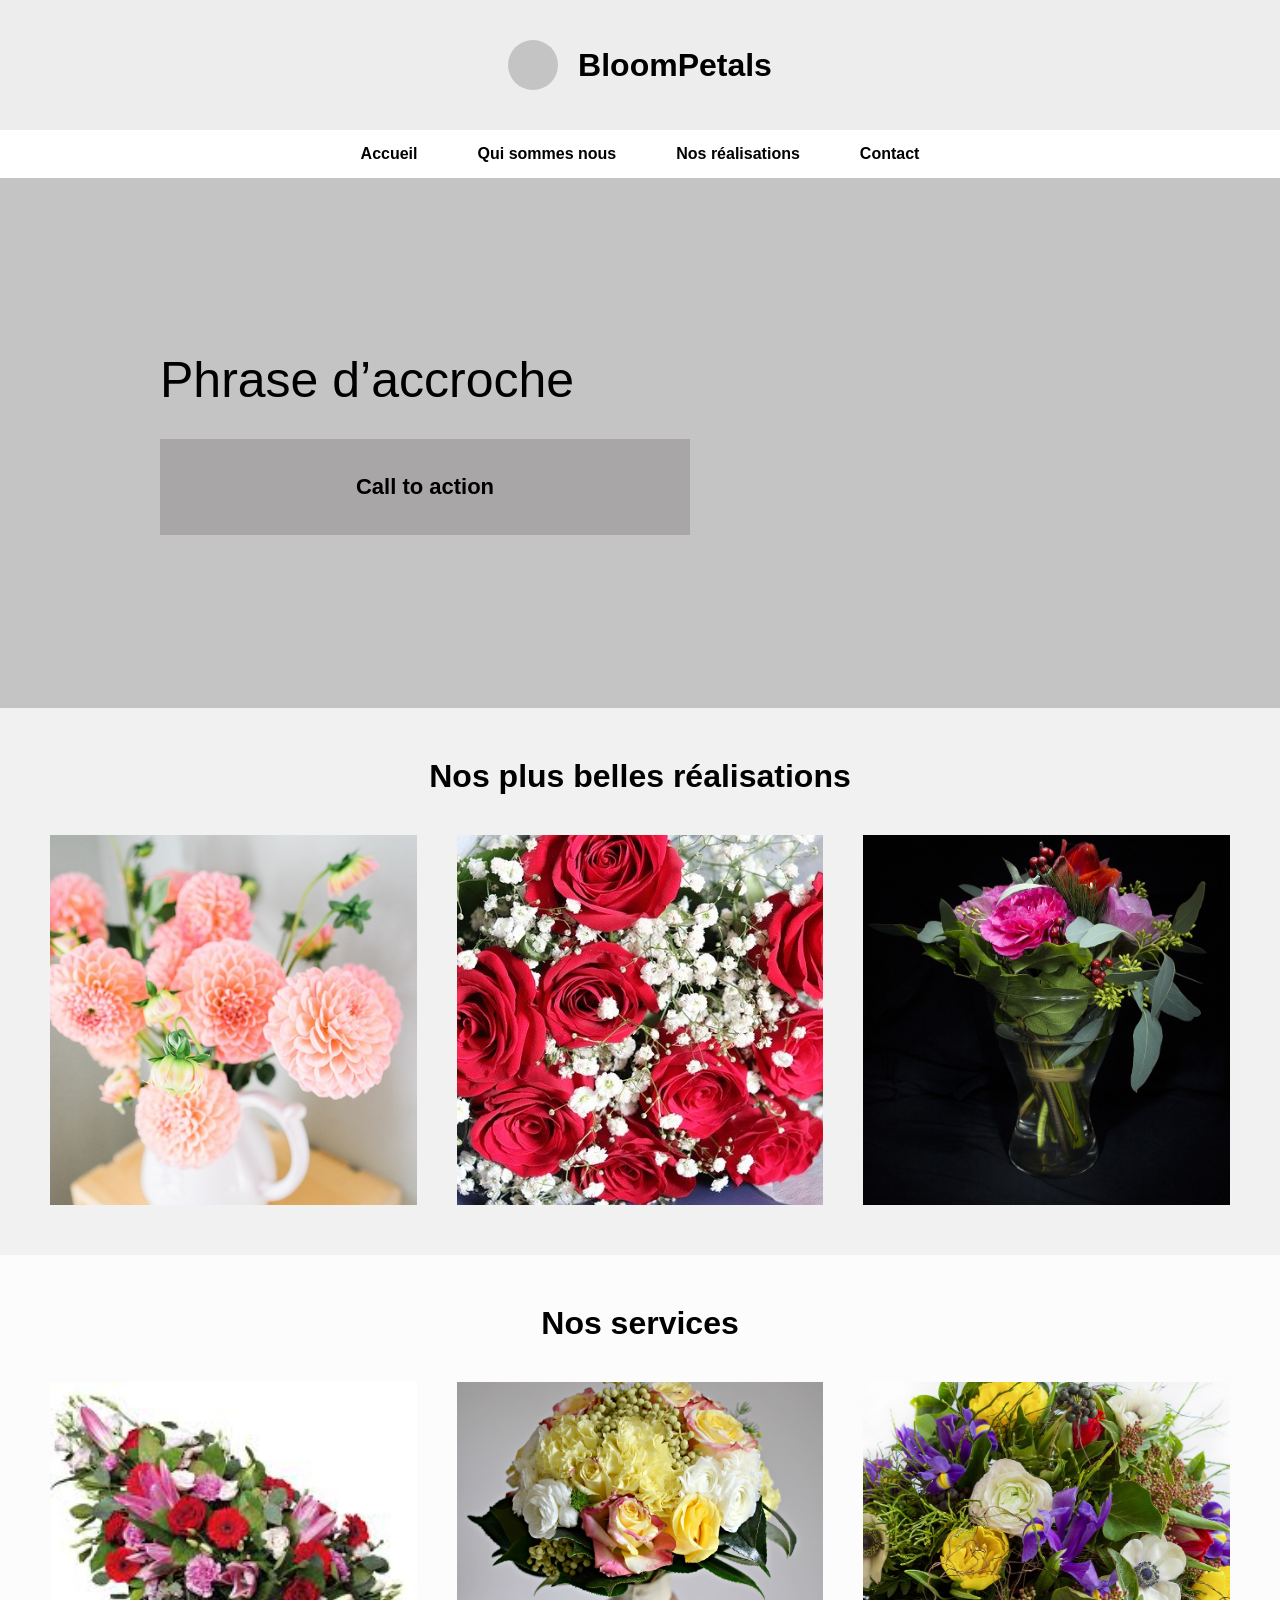
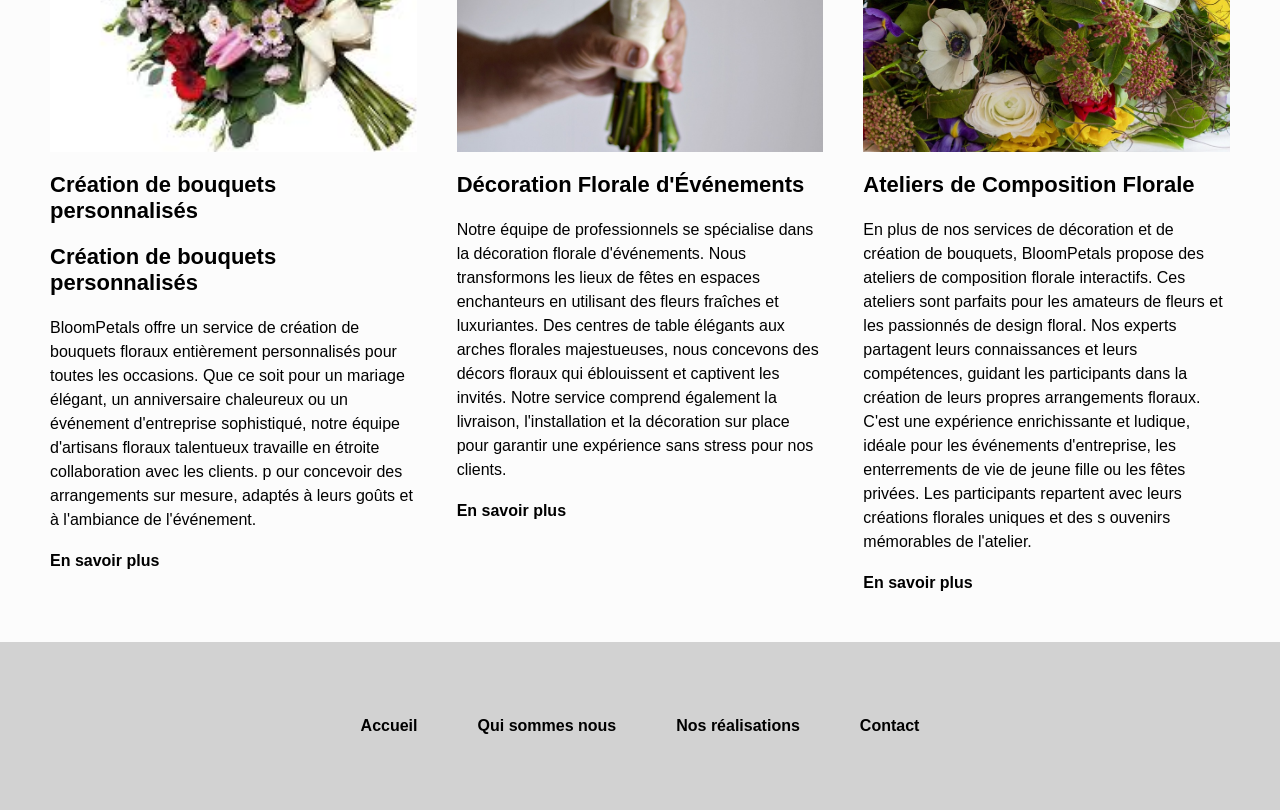
==== projets/b1/runtrack-web/exo-jour3-4/index.html @ 3b424bcf "job jour 3 et 4" ====
<!DOCTYPE html>
<html lang="fr">
<head>
  <meta charset="UTF-8">
  <meta name="viewport" content="width=device-width, initial-scale=1.0">
  <title>BloomPetals</title>
  <link rel="stylesheet" href="./css/style.css">
</head>
<body>

  <header class="header">
    <div class="logo"></div>
    <h1>BloomPetals</h1>
  </header>

  <nav class="menu">
    <a href="#">Accueil</a>
    <a href="#">Qui sommes nous</a>
    <a href="#">Nos réalisations</a>
    <a href="#">Contact</a>
  </nav>

  <section class="banniere">
    <h2>Phrase d’accroche</h2>
    <a href="#" class="bouton">Call to action</a>
  </section>

  <section class="realisations">
    <h2>Nos plus belles réalisations</h2>
    <div class="grille">
      <div class="carte">
            <img src="./images/image10.jpg" alt="Bouquet personnalisé" class="image">
        </div>
      <div class="carte">
            <img src="./images/image9.jpg" alt="Bouquet personnalisé" class="image">
        </div>
      <div class="carte">
            <img src="./images/image6.jpg" alt="Bouquet personnalisé" class="image">
        </div>
    </div>
  </section>

  <section class="services">
    <h2>Nos services</h2>
    <div class="grille">
      <div class="carte">
        <div class="carte">
            <img src="./images/image3.jpg" alt="Bouquet personnalisé" class="image">
            <h3>Création de bouquets personnalisés</h3>
        </div>
        <h3>Création de bouquets personnalisés</h3>
        <p>BloomPetals offre un service de création de
            bouquets floraux entièrement personnalisés pour toutes les occasions. Que ce soit pour un
            mariage élégant, un anniversaire chaleureux ou un événement d'entreprise sophistiqué,
            notre équipe d'artisans floraux talentueux travaille en étroite collaboration avec les clients.
p           our concevoir des arrangements sur mesure, adaptés à leurs goûts et à l'ambiance de
            l'événement.
        </p>
        <a href="#">En savoir plus</a>
      </div>
      <div class="carte">
        <div class="image">
          <img src="./images/image11.jpg" alt="Bouquet personnalisé" class="image">
        </div>
        <h3>Décoration Florale d'Événements</h3>
        <p>Notre équipe de professionnels se spécialise dans
            la décoration florale d'événements. Nous transformons les lieux de fêtes en espaces
            enchanteurs en utilisant des fleurs fraîches et luxuriantes. Des centres de table élégants aux
            arches florales majestueuses, nous concevons des décors floraux qui éblouissent et
            captivent les invités. Notre service comprend également la livraison, l'installation et la
            décoration sur place pour garantir une expérience sans stress pour nos clients.</p>
        <a href="#">En savoir plus</a>
      </div>
      <div class="carte">
        <div class="image">
          <img src="./images/image8.jpg" alt="Bouquet personnalisé" class="image">
        </div>
        <h3>Ateliers de Composition Florale</h3>
        <p>En plus de nos services de décoration et de création
            de bouquets, BloomPetals propose des ateliers de composition florale interactifs. Ces
            ateliers sont parfaits pour les amateurs de fleurs et les passionnés de design floral. Nos
            experts partagent leurs connaissances et leurs compétences, guidant les participants dans
            la création de leurs propres arrangements floraux. C'est une expérience enrichissante et
            ludique, idéale pour les événements d'entreprise, les enterrements de vie de jeune fille ou
            les fêtes privées. Les participants repartent avec leurs créations florales uniques et des
s           ouvenirs mémorables de l'atelier.
        </p>
        <a href="#">En savoir plus</a>
      </div>
    </div>
  </section>

  <footer class="footer">
    <nav class="menu">
      <a href="#">Accueil</a>
      <a href="#">Qui sommes nous</a>
      <a href="#">Nos réalisations</a>
      <a href="#">Contact</a>
    </nav>
  </footer>

</body>
</html>
---- projets/b1/runtrack-web/exo-jour3-4/css/style.css ----
* {
  margin: 0;
  padding: 0;
  box-sizing: border-box;
}

body {
  font-family: Arial, sans-serif;
}

a {
  color: black;
  text-decoration: none;
}

.header {
  display: flex;            
  justify-content: center;  
  align-items: center;      
  gap: 20px;                
  height: 130px;
  background-color: #ededed;

}

.logo {
  width: 50px;
  height: 50px;
  border-radius: 50%;       
  background-color: #c4c4c4;
}

.menu {
  display: flex;            
  justify-content: center;
  gap: 60px;                
  padding: 15px;
  background-color: transparent;
  font-weight: bold;
}

.banniere {
  display: flex;
  flex-direction: column;   
  justify-content: center; 
  gap: 30px;
  height: 530px;
  padding-left: 160px;
  background-color: #c4c4c4;
}

.banniere h2 {
  font-size: 50px;
  font-weight: normal;
}

.bouton {
  width: 530px;
  padding: 35px;
  text-align: center;
  font-size: 22px;
  font-weight: bold;
  background-color: #a8a6a6;
}

.bouton:hover {
  background-color: #8f8d8d;
}

.realisations,
.services {
  padding: 50px;
}

.realisations {
  background-color: #f1f1f1;
}

.services {
  background-color: #fcfcfc;
}

.realisations h2,
.services h2 {
  text-align: center;
  font-size: 32px;
  margin-bottom: 40px;
}

.grille {
  display: grid;
  grid-template-columns: 1fr 1fr 1fr;  
  gap: 40px;                           
}

.carte h3 {
  font-size: 22px;
  margin: 20px 0;
}

.carte p {
  margin-bottom: 20px;
  line-height: 1.5;
}

.carte a {
  font-weight: bold;
}

.footer {
  padding: 60px;
  background-color: #d2d2d2;
}

.footer .menu {
  background-color: transparent;
}

.image {
  width: 100%;        
  height: 370px;      
  object-fit: cover;  
  display: block;     
}
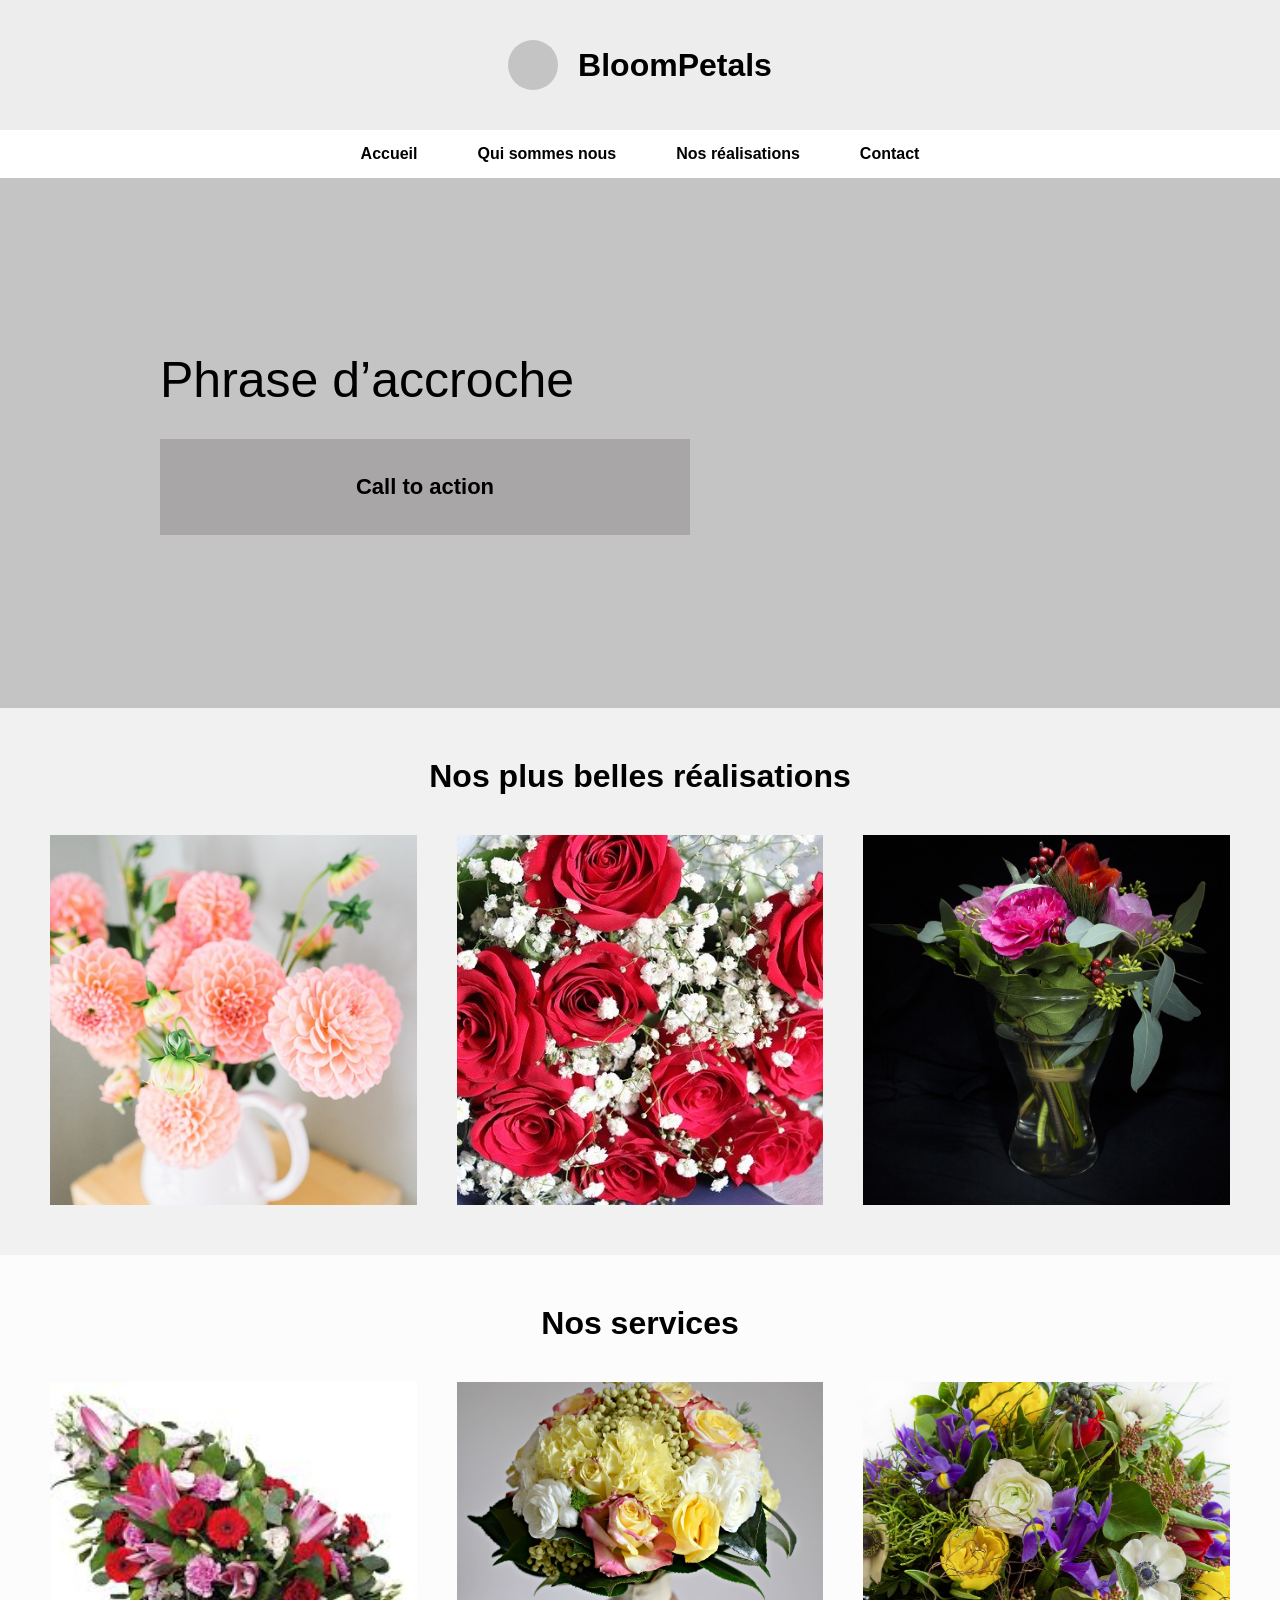
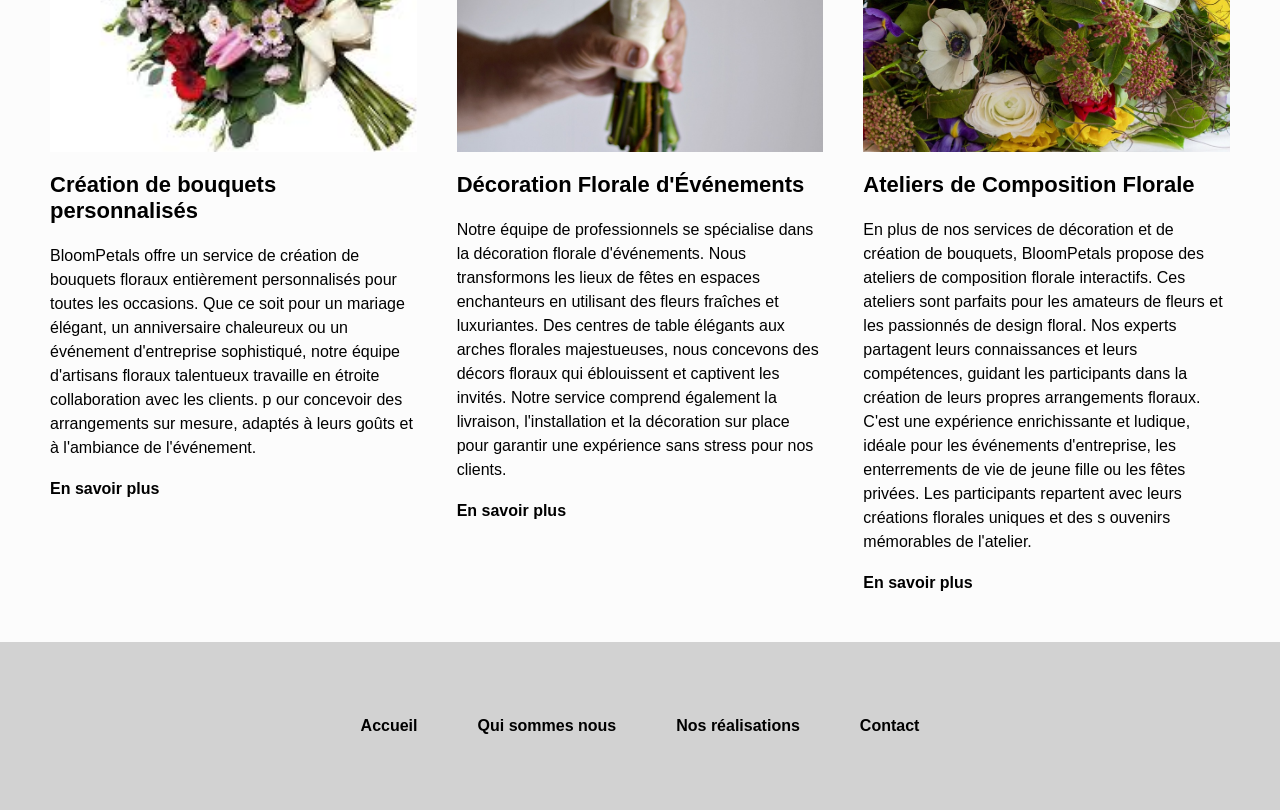
==== commit 0f3ff216: "optimisation du code" ====
--- a/projets/b1/runtrack-web/exo-jour3-4/index.html
+++ b/projets/b1/runtrack-web/exo-jour3-4/index.html
@@ -44,10 +44,7 @@
     <h2>Nos services</h2>
     <div class="grille">
       <div class="carte">
-        <div class="carte">
-            <img src="./images/image3.jpg" alt="Bouquet personnalisé" class="image">
-            <h3>Création de bouquets personnalisés</h3>
-        </div>
+        <img src="./images/image3.jpg" alt="Bouquet personnalisé" class="image">
         <h3>Création de bouquets personnalisés</h3>
         <p>BloomPetals offre un service de création de
             bouquets floraux entièrement personnalisés pour toutes les occasions. Que ce soit pour un
@@ -59,9 +56,7 @@
         <a href="#">En savoir plus</a>
       </div>
       <div class="carte">
-        <div class="image">
-          <img src="./images/image11.jpg" alt="Bouquet personnalisé" class="image">
-        </div>
+        <img src="./images/image11.jpg" alt="Bouquet personnalisé" class="image">
         <h3>Décoration Florale d'Événements</h3>
         <p>Notre équipe de professionnels se spécialise dans
             la décoration florale d'événements. Nous transformons les lieux de fêtes en espaces
@@ -72,9 +67,7 @@
         <a href="#">En savoir plus</a>
       </div>
       <div class="carte">
-        <div class="image">
-          <img src="./images/image8.jpg" alt="Bouquet personnalisé" class="image">
-        </div>
+        <img src="./images/image8.jpg" alt="Bouquet personnalisé" class="image">
         <h3>Ateliers de Composition Florale</h3>
         <p>En plus de nos services de décoration et de création
             de bouquets, BloomPetals propose des ateliers de composition florale interactifs. Ces
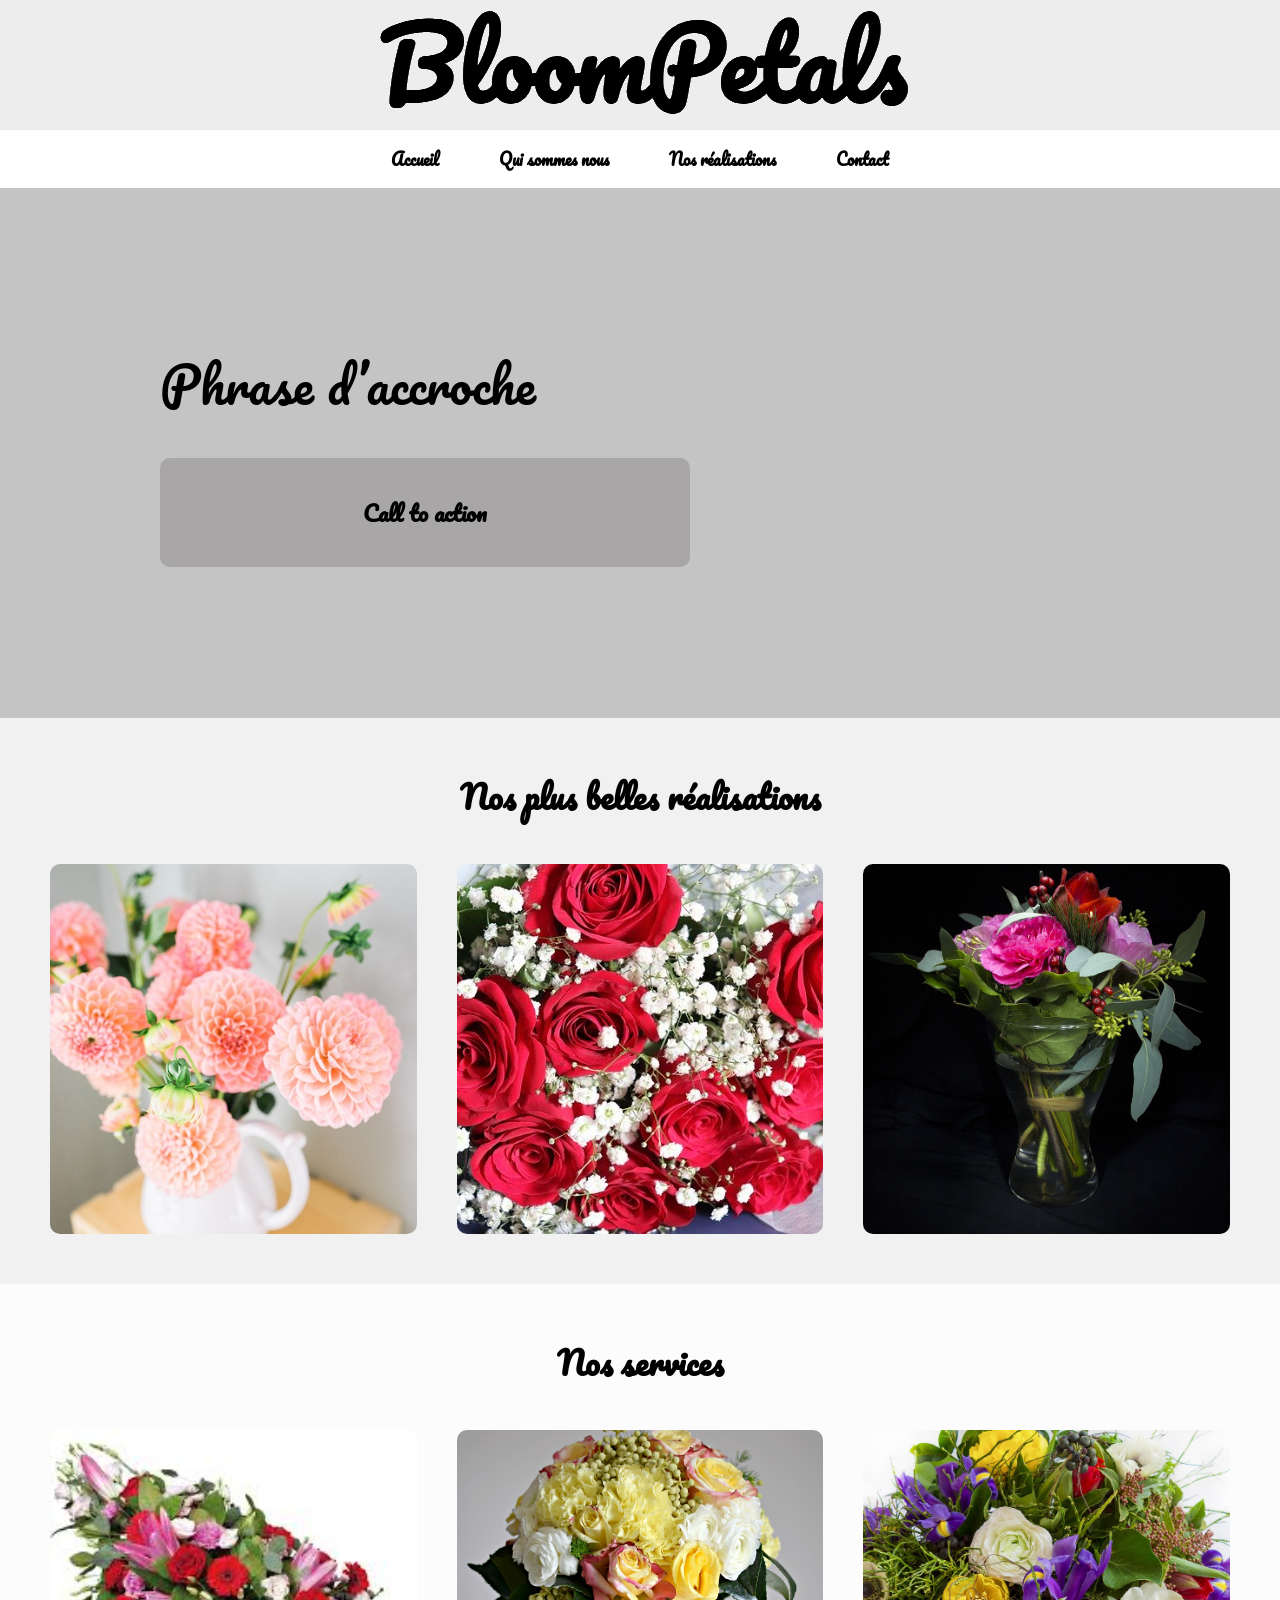
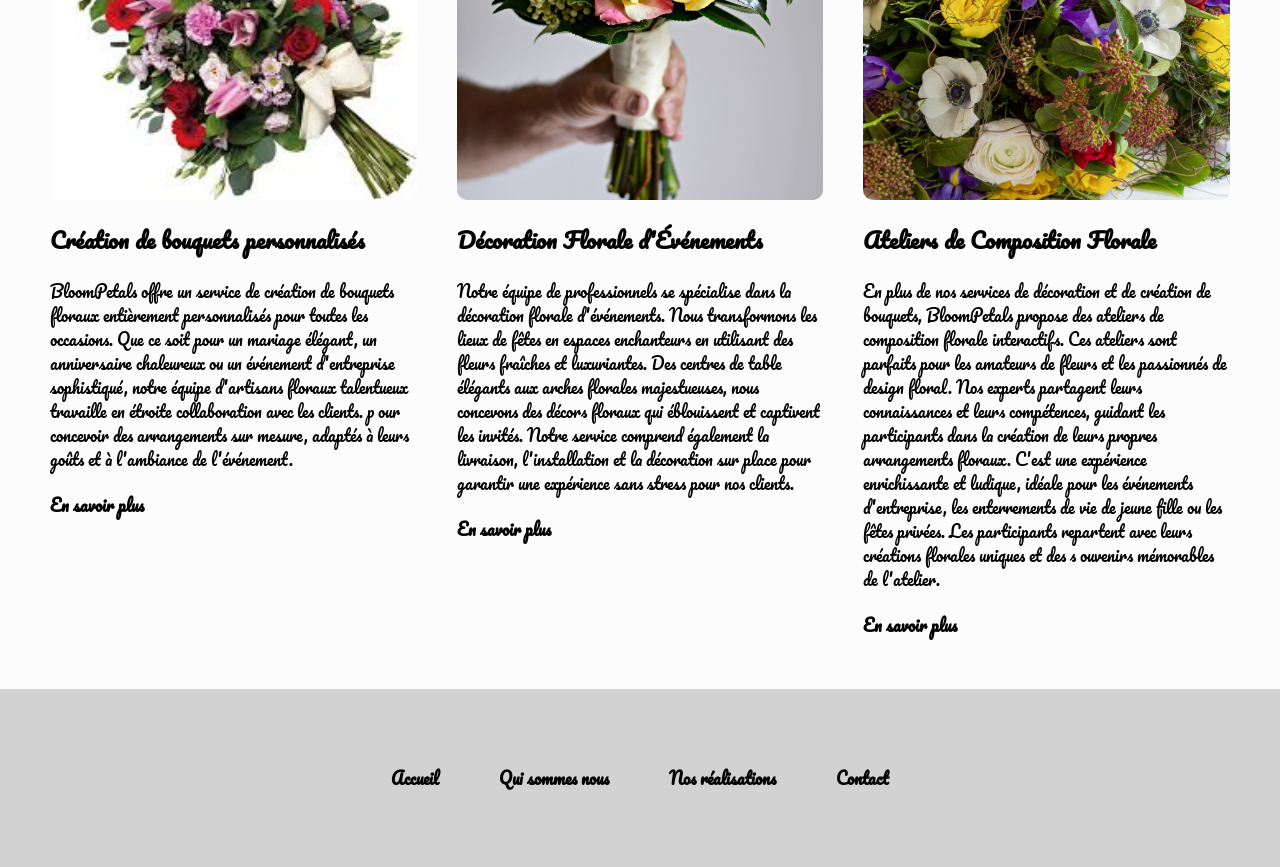
==== commit 10344787: "changement de la police" ====
--- a/projets/b1/runtrack-web/exo-jour3-4/index.html
+++ b/projets/b1/runtrack-web/exo-jour3-4/index.html
@@ -5,12 +5,14 @@
   <meta name="viewport" content="width=device-width, initial-scale=1.0">
   <title>BloomPetals</title>
   <link rel="stylesheet" href="./css/style.css">
+  <link rel="preconnect" href="https://fonts.googleapis.com">
+  <link rel="preconnect" href="https://fonts.gstatic.com" crossorigin>
+  <link href="https://fonts.googleapis.com/css2?family=Pacifico&display=swap" rel="stylesheet">
 </head>
 <body>
 
   <header class="header">
-    <div class="logo"></div>
-    <h1>BloomPetals</h1>
+    <img src="./images/logo-bloompetals.png" alt="logo">
   </header>
 
   <nav class="menu">
--- a/projets/b1/runtrack-web/exo-jour3-4/css/style.css
+++ b/projets/b1/runtrack-web/exo-jour3-4/css/style.css
@@ -5,7 +5,7 @@
 }
 
 body {
-  font-family: Arial, sans-serif;
+  font-family: "Pacifico", cursive;
 }
 
 a {
@@ -61,6 +61,7 @@
   font-size: 22px;
   font-weight: bold;
   background-color: #a8a6a6;
+  border-radius: 10px;
 }
 
 .bouton:hover {
@@ -120,5 +121,6 @@
   width: 100%;        
   height: 370px;      
   object-fit: cover;  
-  display: block;     
+  display: block;
+  border-radius: 10px;     
 }
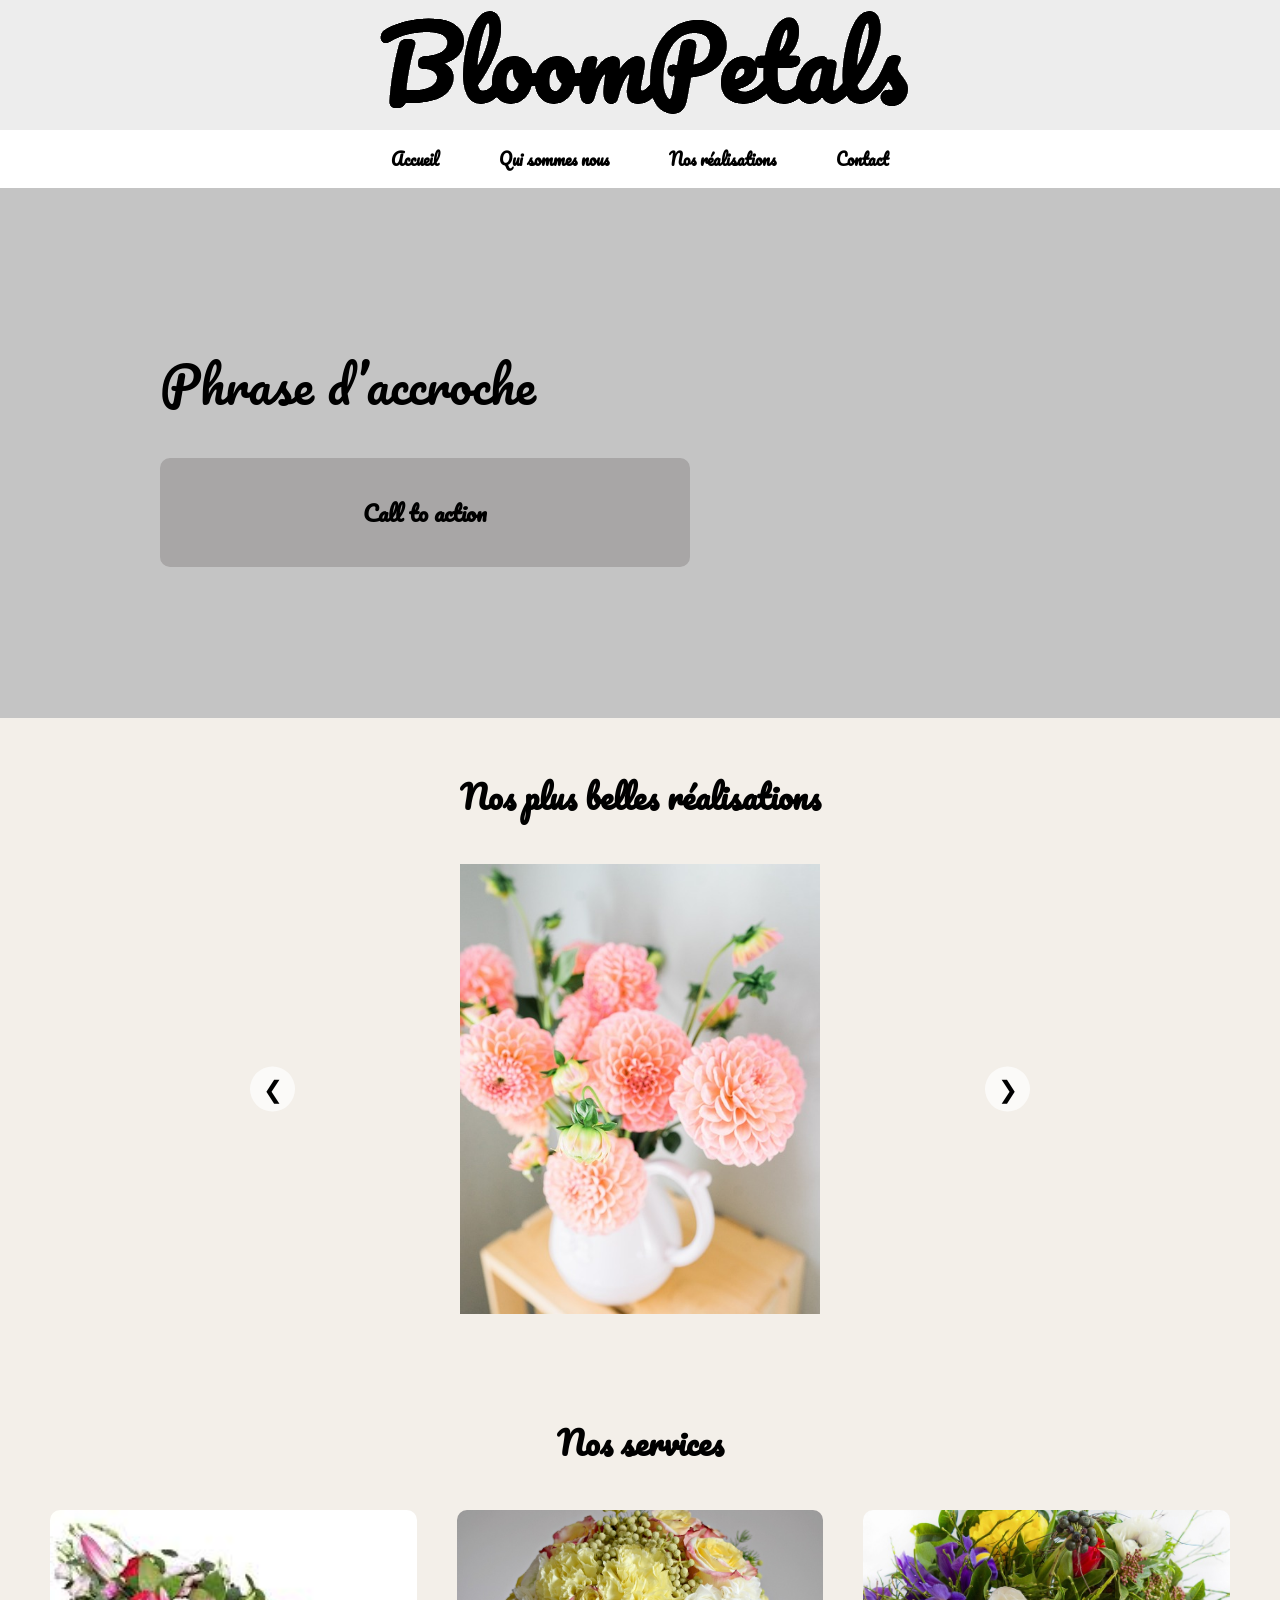
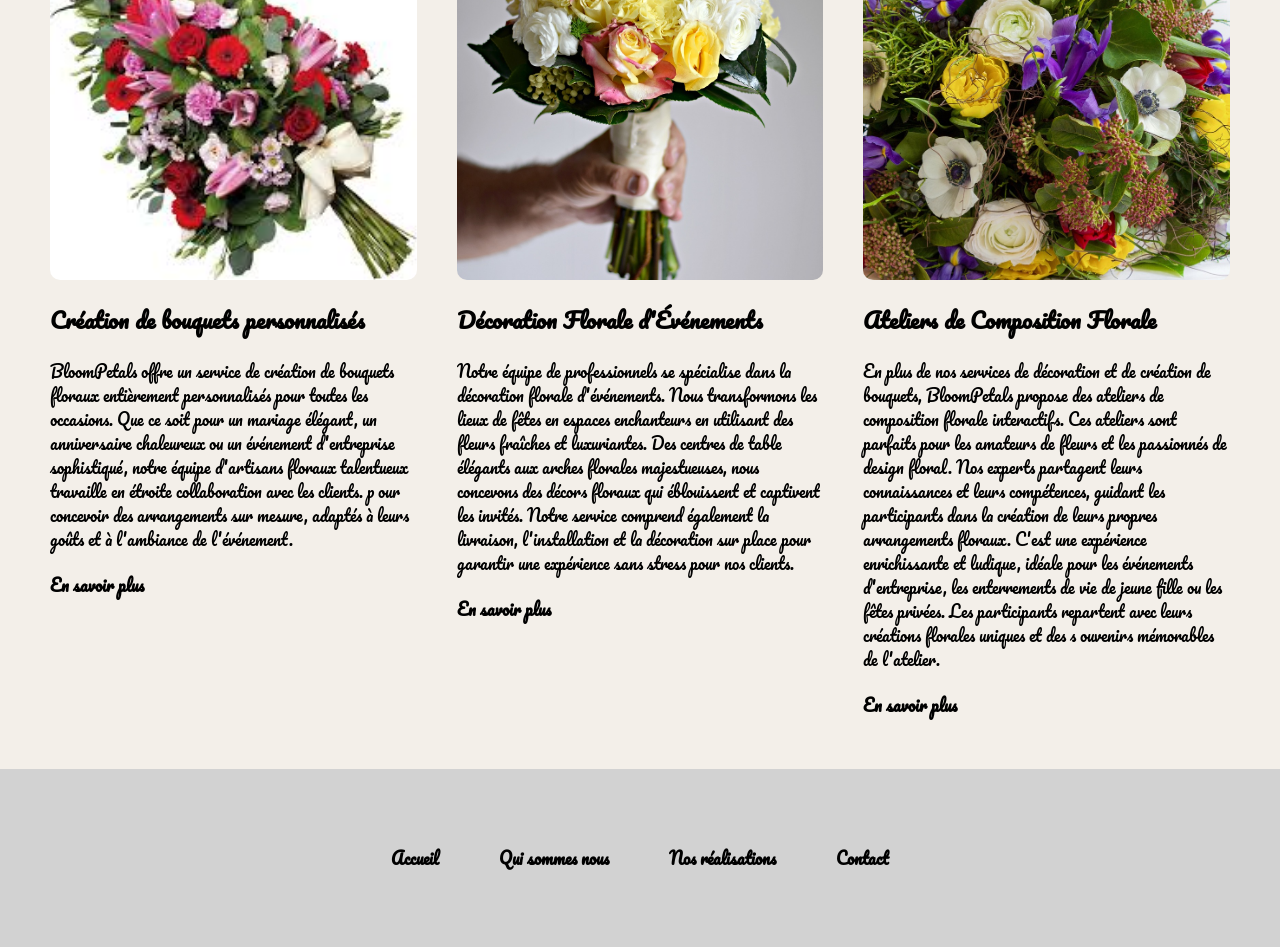
==== commit cdb7dae3: "test one page" ====
--- a/projets/b1/runtrack-web/exo-jour3-4/index.html
+++ b/projets/b1/runtrack-web/exo-jour3-4/index.html
@@ -5,6 +5,7 @@
   <meta name="viewport" content="width=device-width, initial-scale=1.0">
   <title>BloomPetals</title>
   <link rel="stylesheet" href="./css/style.css">
+  <link rel="stylesheet" href="./css/carrousel.css">
   <link rel="preconnect" href="https://fonts.googleapis.com">
   <link rel="preconnect" href="https://fonts.gstatic.com" crossorigin>
   <link href="https://fonts.googleapis.com/css2?family=Pacifico&display=swap" rel="stylesheet">
@@ -27,18 +28,14 @@
     <a href="#" class="bouton">Call to action</a>
   </section>
 
-  <section class="realisations">
+ <section class="realisations">
     <h2>Nos plus belles réalisations</h2>
-    <div class="grille">
-      <div class="carte">
-            <img src="./images/image10.jpg" alt="Bouquet personnalisé" class="image">
-        </div>
-      <div class="carte">
-            <img src="./images/image9.jpg" alt="Bouquet personnalisé" class="image">
-        </div>
-      <div class="carte">
-            <img src="./images/image6.jpg" alt="Bouquet personnalisé" class="image">
-        </div>
+    <div class="carrousel">
+      <img src="./images/image10.jpg" alt="Réalisation florale" class="active">
+      <img src="./images/image9.jpg" alt="Réalisation florale">
+      <img src="./images/image6.jpg" alt="Réalisation florale">
+      <button class="precedent" aria-label="Image précédente">&#10094;</button>
+      <button class="suivant" aria-label="Image suivante">&#10095;</button>
     </div>
   </section>
 
@@ -93,6 +90,6 @@
       <a href="#">Contact</a>
     </nav>
   </footer>
-
+<script src="./js/carrousel.js"></script>
 </body>
 </html>
--- a/projets/b1/runtrack-web/exo-jour3-4/css/style.css
+++ b/projets/b1/runtrack-web/exo-jour3-4/css/style.css
@@ -74,11 +74,11 @@
 }
 
 .realisations {
-  background-color: #f1f1f1;
+  background-color: #f3efe9;
 }
 
 .services {
-  background-color: #fcfcfc;
+  background-color: #f3efe9;
 }
 
 .realisations h2,
--- a/projets/b1/runtrack-web/exo-jour3-4/css/carrousel.css
+++ b/projets/b1/runtrack-web/exo-jour3-4/css/carrousel.css
@@ -0,0 +1,40 @@
+.carrousel {
+  position: relative;
+  max-width: 800px;
+  margin: 0 auto;
+}
+
+/* Toutes les images sont cachées... */
+.carrousel img {
+  display: none;
+  width: 100%;
+  height: 450px;
+  object-fit: contain;
+  border-radius: 10px;
+}
+
+/* ...sauf celle qui a la classe "active" */
+.carrousel img.active {
+  display: block;
+}
+
+/* Flèches */
+.carrousel button {
+  position: absolute;
+  top: 50%;
+  transform: translateY(-50%);
+  width: 45px;
+  height: 45px;
+  border: none;
+  border-radius: 50%;
+  background: rgba(255, 255, 255, 0.7);
+  font-size: 1.5rem;
+  cursor: pointer;
+}
+
+.carrousel button:hover {
+  background: white;
+}
+
+.precedent { left: 10px; }
+.suivant   { right: 10px; }
